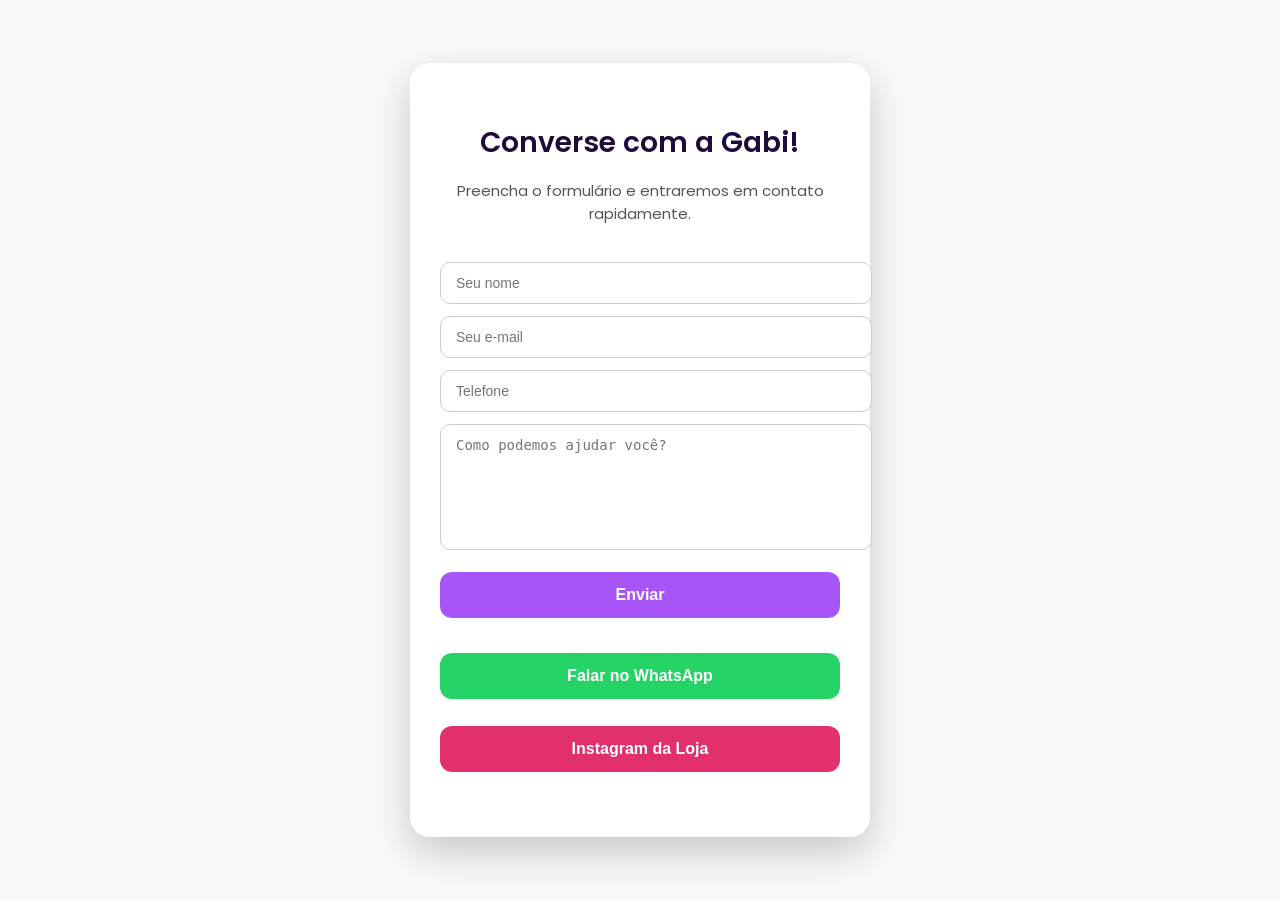
==== index.html @ 00097b76 "Update index.html" ====
<!DOCTYPE html>
<html lang="pt-br">

<head>
<meta charset="UTF-8">
<title>Converse com a Gabi!</title>

<!-- Fonte igual ao rascunho -->
<link href="https://fonts.googleapis.com/css2?family=Poppins:wght@400;600&display=swap" rel="stylesheet">

<style>
body {
    margin: 0;
    font-family: 'Poppins', Arial, Helvetica, sans-serif;
    background: #f8f9fa;
    display: flex;
    justify-content: center;
    align-items: center;
    min-height: 100vh;
}

.container {
    width: 400px;
    max-width: 95%;
    text-align: center;
    padding: 40px 30px;
    background: white;
    border-radius: 20px;
    box-shadow: 0 15px 40px rgba(0, 0, 0, 0.2);
}

h1 {
    margin-bottom: 15px;
    font-size: 28px;
    font-weight: 600;
    color: #1e0b3a;
}

p {
    margin-bottom: 25px;
    color: #555;
    font-size: 15px;
}

input,
textarea {
    width: 100%;
    padding: 12px 15px;
    margin-top: 12px;
    border-radius: 10px;
    border: 1px solid #ccc;
    font-size: 14px;
    transition: 0.3s;
}

input:focus,
textarea:focus {
    outline: none;
    border-color: #a855f7;
}

textarea {
    height: 100px;
    resize: none;
}

button {
    width: 100%;
    padding: 14px;
    margin-top: 15px;
    border: none;
    border-radius: 12px;
    font-size: 16px;
    font-weight: 600;
    cursor: pointer;
    transition: 0.3s;
}

/* Enviar */
.enviar {
    background: #a855f7;
    color: white;
}
.enviar:hover {
    background: #9333ea;
}

/* WhatsApp */
.whatsapp {
    background: #25D366;
    color: white;
}
.whatsapp:hover {
    background: #1ebe5d;
}

/* Instagram */
.instagram {
    background: #E1306C;
    color: white;
}
.instagram:hover {
    background: #c1275b;
}

.links {
    margin-top: 20px;
    display: flex;
    flex-direction: column;
    gap: 12px;
}

#msg {
    margin-top: 20px;
    color: #28a745;
    font-weight: 600;
}
</style>
</head>

<body>

<div class="container">

<h1>Converse com a Gabi!</h1>

<p>Preencha o formulário e entraremos em contato rapidamente.</p>

<form id="form">
    <input id="campoA" placeholder="Seu nome" required>
    <input id="campoB" placeholder="Seu e-mail" required>
    <input id="campoC" placeholder="Telefone">
    <textarea id="campoD" placeholder="Como podemos ajudar você?"></textarea>
    <button class="enviar" type="submit">Enviar</button>
</form>

<div class="links">
    <button class="whatsapp" onclick="window.open('https://wa.me/5519981351382')">
        Falar no WhatsApp
    </button>
    <button class="instagram" onclick="window.open('https://www.instagram.com/almaelua.store/')">
        Instagram da Loja
    </button>
</div>

<p id="msg"></p>

</div>

<script src="script.js"></script>
</body>
</html>
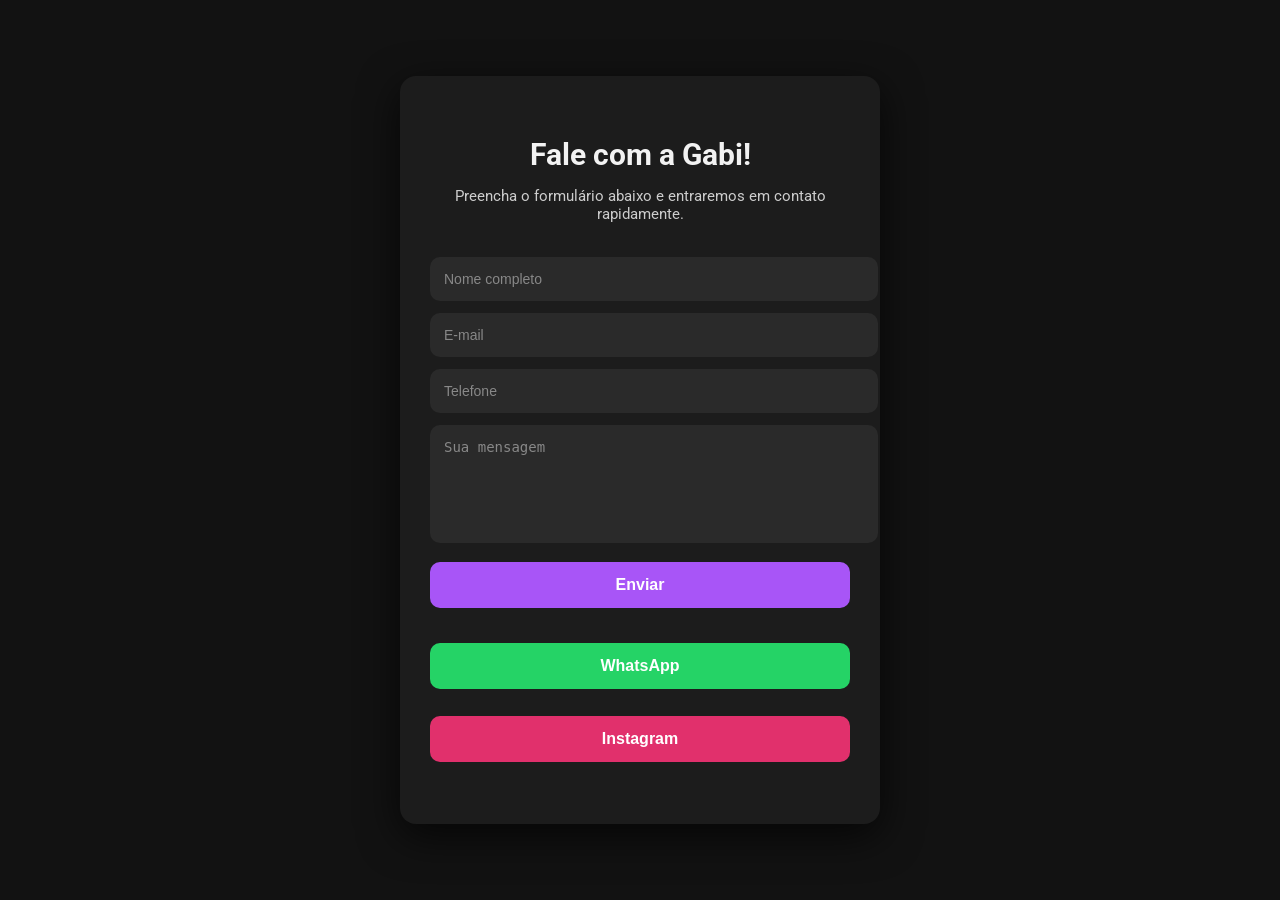
==== commit 84215cf5: "Update index.html" ====
--- a/index.html
+++ b/index.html
@@ -3,16 +3,16 @@
 
 <head>
 <meta charset="UTF-8">
-<title>Converse com a Gabi!</title>
+<title>Landing Gabi</title>
 
-<!-- Fonte igual ao rascunho -->
-<link href="https://fonts.googleapis.com/css2?family=Poppins:wght@400;600&display=swap" rel="stylesheet">
+<!-- Fonte do rascunho -->
+<link href="https://fonts.googleapis.com/css2?family=Roboto:wght@400;700&display=swap" rel="stylesheet">
 
 <style>
 body {
     margin: 0;
-    font-family: 'Poppins', Arial, Helvetica, sans-serif;
-    background: #f8f9fa;
+    font-family: 'Roboto', sans-serif;
+    background: #121212; /* fundo igual rascunho */
     display: flex;
     justify-content: center;
     align-items: center;
@@ -20,47 +20,53 @@
 }
 
 .container {
-    width: 400px;
+    width: 420px;
     max-width: 95%;
     text-align: center;
     padding: 40px 30px;
-    background: white;
-    border-radius: 20px;
-    box-shadow: 0 15px 40px rgba(0, 0, 0, 0.2);
+    background: #1c1c1c; /* container igual rascunho */
+    border-radius: 16px;
+    box-shadow: 0 12px 40px rgba(0,0,0,0.7);
 }
 
 h1 {
-    margin-bottom: 15px;
-    font-size: 28px;
-    font-weight: 600;
-    color: #1e0b3a;
+    margin-bottom: 12px;
+    font-size: 30px;
+    font-weight: 700;
+    color: #f2f2f2;
 }
 
 p {
-    margin-bottom: 25px;
-    color: #555;
+    margin-bottom: 22px;
+    color: #cccccc;
     font-size: 15px;
 }
 
 input,
 textarea {
     width: 100%;
-    padding: 12px 15px;
+    padding: 14px;
     margin-top: 12px;
     border-radius: 10px;
-    border: 1px solid #ccc;
+    border: none;
     font-size: 14px;
+    background: #2a2a2a;
+    color: #fff;
     transition: 0.3s;
+}
+
+input::placeholder,
+textarea::placeholder {
+    color: #888;
 }
 
 input:focus,
 textarea:focus {
-    outline: none;
-    border-color: #a855f7;
+    outline: 2px solid #a855f7; /* foco igual rascunho */
 }
 
 textarea {
-    height: 100px;
+    height: 90px;
     resize: none;
 }
 
@@ -69,35 +75,32 @@
     padding: 14px;
     margin-top: 15px;
     border: none;
-    border-radius: 12px;
+    border-radius: 10px;
     font-size: 16px;
-    font-weight: 600;
+    font-weight: 700;
     cursor: pointer;
     transition: 0.3s;
 }
 
-/* Enviar */
 .enviar {
     background: #a855f7;
-    color: white;
+    color: #fff;
 }
 .enviar:hover {
     background: #9333ea;
 }
 
-/* WhatsApp */
 .whatsapp {
-    background: #25D366;
-    color: white;
+    background: #25d366;
+    color: #fff;
 }
 .whatsapp:hover {
     background: #1ebe5d;
 }
 
-/* Instagram */
 .instagram {
-    background: #E1306C;
-    color: white;
+    background: #e1306c;
+    color: #fff;
 }
 .instagram:hover {
     background: #c1275b;
@@ -111,9 +114,9 @@
 }
 
 #msg {
-    margin-top: 20px;
-    color: #28a745;
-    font-weight: 600;
+    margin-top: 18px;
+    font-weight: 700;
+    color: #00ff99;
 }
 </style>
 </head>
@@ -122,25 +125,21 @@
 
 <div class="container">
 
-<h1>Converse com a Gabi!</h1>
+<h1>Fale com a Gabi!</h1>
 
-<p>Preencha o formulário e entraremos em contato rapidamente.</p>
+<p>Preencha o formulário abaixo e entraremos em contato rapidamente.</p>
 
 <form id="form">
-    <input id="campoA" placeholder="Seu nome" required>
-    <input id="campoB" placeholder="Seu e-mail" required>
+    <input id="campoA" placeholder="Nome completo" required>
+    <input id="campoB" placeholder="E-mail" required>
     <input id="campoC" placeholder="Telefone">
-    <textarea id="campoD" placeholder="Como podemos ajudar você?"></textarea>
+    <textarea id="campoD" placeholder="Sua mensagem"></textarea>
     <button class="enviar" type="submit">Enviar</button>
 </form>
 
 <div class="links">
-    <button class="whatsapp" onclick="window.open('https://wa.me/5519981351382')">
-        Falar no WhatsApp
-    </button>
-    <button class="instagram" onclick="window.open('https://www.instagram.com/almaelua.store/')">
-        Instagram da Loja
-    </button>
+    <button class="whatsapp" onclick="window.open('https://wa.me/5519981351382')">WhatsApp</button>
+    <button class="instagram" onclick="window.open('https://www.instagram.com/almaelua.store/')">Instagram</button>
 </div>
 
 <p id="msg"></p>
@@ -148,5 +147,6 @@
 </div>
 
 <script src="script.js"></script>
+
 </body>
 </html>
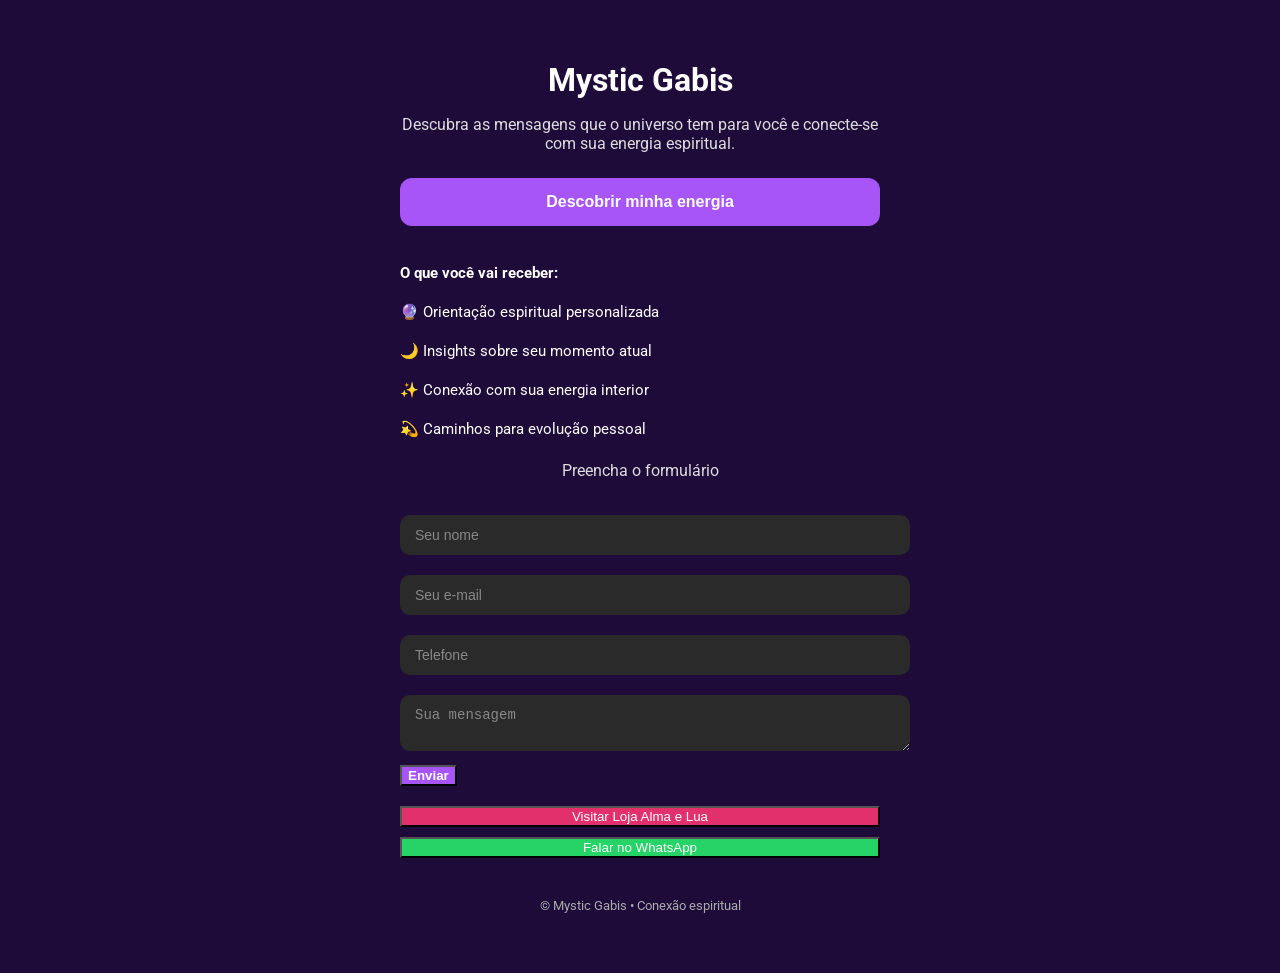
==== commit 6d04e05a: "Update index.html" ====
--- a/index.html
+++ b/index.html
@@ -3,150 +3,164 @@
 
 <head>
 <meta charset="UTF-8">
-<title>Landing Gabi</title>
+<title>Mystic Gabis</title>
 
-<!-- Fonte do rascunho -->
+<!-- Fonte igual ao rascunho -->
 <link href="https://fonts.googleapis.com/css2?family=Roboto:wght@400;700&display=swap" rel="stylesheet">
 
 <style>
 body {
     margin: 0;
     font-family: 'Roboto', sans-serif;
-    background: #121212; /* fundo igual rascunho */
-    display: flex;
-    justify-content: center;
-    align-items: center;
-    min-height: 100vh;
+    background: #1e0b3a; /* fundo igual rascunho */
+    color: #fff;
+    overflow-x: hidden;
 }
 
 .container {
-    width: 420px;
-    max-width: 95%;
-    text-align: center;
-    padding: 40px 30px;
-    background: #1c1c1c; /* container igual rascunho */
-    border-radius: 16px;
-    box-shadow: 0 12px 40px rgba(0,0,0,0.7);
+    width: 100%;
+    max-width: 480px;
+    margin: 0 auto;
+    padding: 40px 20px;
 }
 
 h1 {
-    margin-bottom: 12px;
-    font-size: 30px;
+    font-size: 32px;
     font-weight: 700;
-    color: #f2f2f2;
+    text-align: center;
+    margin-bottom: 10px;
 }
 
-p {
-    margin-bottom: 22px;
-    color: #cccccc;
-    font-size: 15px;
+p.description {
+    text-align: center;
+    font-size: 16px;
+    color: #ddd;
+    margin-bottom: 25px;
 }
 
-input,
-textarea {
+.button-main {
     width: 100%;
-    padding: 14px;
-    margin-top: 12px;
+    padding: 15px;
+    font-size: 16px;
+    font-weight: 700;
+    border: none;
+    border-radius: 12px;
+    margin-bottom: 15px;
+    cursor: pointer;
+    transition: 0.3s;
+}
+
+.button-discover {
+    background: #a855f7;
+    color: #fff;
+}
+.button-discover:hover {
+    background: #9333ea;
+}
+
+.features {
+    margin: 20px 0;
+    font-size: 15px;
+    line-height: 1.6;
+}
+
+form input,
+form textarea {
+    width: 100%;
+    padding: 12px 15px;
+    margin: 10px 0;
     border-radius: 10px;
     border: none;
     font-size: 14px;
     background: #2a2a2a;
     color: #fff;
-    transition: 0.3s;
 }
 
-input::placeholder,
-textarea::placeholder {
+form input::placeholder,
+form textarea::placeholder {
     color: #888;
 }
 
-input:focus,
-textarea:focus {
-    outline: 2px solid #a855f7; /* foco igual rascunho */
+form button.enviar {
+    background: #a855f7;
+    color: #fff;
+    font-weight: 700;
 }
 
-textarea {
-    height: 90px;
-    resize: none;
-}
-
-button {
-    width: 100%;
-    padding: 14px;
-    margin-top: 15px;
-    border: none;
-    border-radius: 10px;
-    font-size: 16px;
-    font-weight: 700;
-    cursor: pointer;
-    transition: 0.3s;
-}
-
-.enviar {
-    background: #a855f7;
-    color: #fff;
-}
-.enviar:hover {
+form button.enviar:hover {
     background: #9333ea;
 }
 
-.whatsapp {
-    background: #25d366;
+.links {
+    display: flex;
+    flex-direction: column;
+    gap: 10px;
+    margin-top: 20px;
+}
+
+button.whatsapp {
+    background: #25D366;
     color: #fff;
 }
-.whatsapp:hover {
+
+button.whatsapp:hover {
     background: #1ebe5d;
 }
 
-.instagram {
-    background: #e1306c;
+button.instagram {
+    background: #E1306C;
     color: #fff;
 }
-.instagram:hover {
+
+button.instagram:hover {
     background: #c1275b;
 }
 
-.links {
-    margin-top: 20px;
-    display: flex;
-    flex-direction: column;
-    gap: 12px;
+.footer {
+    text-align: center;
+    font-size: 13px;
+    color: #aaa;
+    margin: 40px 0 20px 0;
 }
 
-#msg {
-    margin-top: 18px;
-    font-weight: 700;
-    color: #00ff99;
-}
 </style>
 </head>
 
 <body>
 
 <div class="container">
+    <h1>Mystic Gabis</h1>
+    <p class="description">Descubra as mensagens que o universo tem para você e conecte-se com sua energia espiritual.</p>
 
-<h1>Fale com a Gabi!</h1>
+    <button class="button-main button-discover">Descobrir minha energia</button>
 
-<p>Preencha o formulário abaixo e entraremos em contato rapidamente.</p>
+    <div class="features">
+        <p><strong>O que você vai receber:</strong></p>
+        <p>🔮 Orientação espiritual personalizada</p>
+        <p>🌙 Insights sobre seu momento atual</p>
+        <p>✨ Conexão com sua energia interior</p>
+        <p>💫 Caminhos para evolução pessoal</p>
+    </div>
 
-<form id="form">
-    <input id="campoA" placeholder="Nome completo" required>
-    <input id="campoB" placeholder="E-mail" required>
-    <input id="campoC" placeholder="Telefone">
-    <textarea id="campoD" placeholder="Sua mensagem"></textarea>
-    <button class="enviar" type="submit">Enviar</button>
-</form>
+    <p class="description">Preencha o formulário</p>
+    <form id="form">
+        <input id="campoA" placeholder="Seu nome" required>
+        <input id="campoB" placeholder="Seu e-mail" required>
+        <input id="campoC" placeholder="Telefone">
+        <textarea id="campoD" placeholder="Sua mensagem"></textarea>
+        <button class="enviar" type="submit">Enviar</button>
+    </form>
 
-<div class="links">
-    <button class="whatsapp" onclick="window.open('https://wa.me/5519981351382')">WhatsApp</button>
-    <button class="instagram" onclick="window.open('https://www.instagram.com/almaelua.store/')">Instagram</button>
-</div>
+    <div class="links">
+        <button class="instagram" onclick="window.open('https://www.instagram.com/almaelua.store/')">Visitar Loja Alma e Lua</button>
+        <button class="whatsapp" onclick="window.open('https://wa.me/5519981351382')">Falar no WhatsApp</button>
+    </div>
 
-<p id="msg"></p>
-
+    <div class="footer">
+        © Mystic Gabis • Conexão espiritual
+    </div>
 </div>
 
 <script src="script.js"></script>
-
 </body>
 </html>
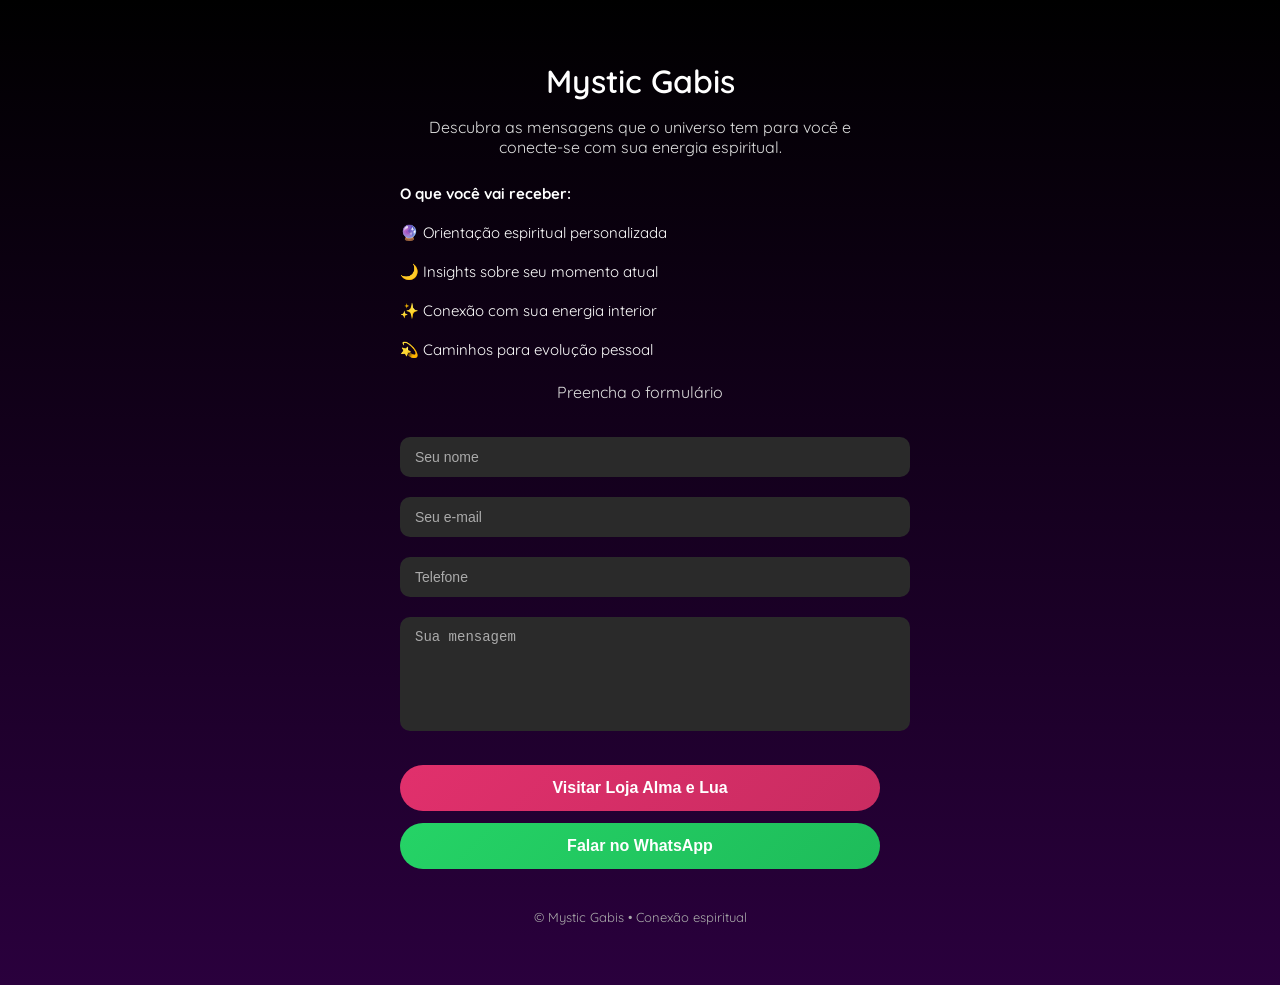
==== commit 8eec98b8: "Update index.html" ====
--- a/index.html
+++ b/index.html
@@ -5,14 +5,14 @@
 <meta charset="UTF-8">
 <title>Mystic Gabis</title>
 
-<!-- Fonte igual ao rascunho -->
-<link href="https://fonts.googleapis.com/css2?family=Roboto:wght@400;700&display=swap" rel="stylesheet">
+<!-- Fonte mais feminina e estética simples -->
+<link href="https://fonts.googleapis.com/css2?family=Quicksand:wght@400;600&display=swap" rel="stylesheet">
 
 <style>
 body {
     margin: 0;
-    font-family: 'Roboto', sans-serif;
-    background: #1e0b3a; /* fundo igual rascunho */
+    font-family: 'Quicksand', sans-serif;
+    background: linear-gradient(180deg, #000000 0%, #2a003d 100%);
     color: #fff;
     overflow-x: hidden;
 }
@@ -26,7 +26,7 @@
 
 h1 {
     font-size: 32px;
-    font-weight: 700;
+    font-weight: 600;
     text-align: center;
     margin-bottom: 10px;
 }
@@ -36,26 +36,6 @@
     font-size: 16px;
     color: #ddd;
     margin-bottom: 25px;
-}
-
-.button-main {
-    width: 100%;
-    padding: 15px;
-    font-size: 16px;
-    font-weight: 700;
-    border: none;
-    border-radius: 12px;
-    margin-bottom: 15px;
-    cursor: pointer;
-    transition: 0.3s;
-}
-
-.button-discover {
-    background: #a855f7;
-    color: #fff;
-}
-.button-discover:hover {
-    background: #9333ea;
 }
 
 .features {
@@ -78,42 +58,57 @@
 
 form input::placeholder,
 form textarea::placeholder {
-    color: #888;
+    color: #aaa;
+}
+
+form input:focus,
+form textarea:focus {
+    outline: 2px solid #a855f7;
+}
+
+form textarea {
+    height: 90px;
+    resize: none;
 }
 
 form button.enviar {
-    background: #a855f7;
-    color: #fff;
-    font-weight: 700;
-}
-
-form button.enviar:hover {
-    background: #9333ea;
+    display: none; /* mantém o envio via formulário, mas não mostra botão extra */
 }
 
 .links {
     display: flex;
     flex-direction: column;
-    gap: 10px;
+    gap: 12px;
     margin-top: 20px;
 }
 
-button.whatsapp {
-    background: #25D366;
+button.whatsapp,
+button.instagram {
+    padding: 14px;
+    border: none;
+    border-radius: 24px; /* arredondado como o botão roxo */
+    font-size: 16px;
+    font-weight: 600;
+    cursor: pointer;
+    transition: 0.3s;
     color: #fff;
 }
 
+/* Leve degradê nos botões */
+button.whatsapp {
+    background: linear-gradient(135deg, #25d366 0%, #1ebc5a 100%);
+}
+
 button.whatsapp:hover {
-    background: #1ebe5d;
+    background: linear-gradient(135deg, #1ebc5a 0%, #17a74d 100%);
 }
 
 button.instagram {
-    background: #E1306C;
-    color: #fff;
+    background: linear-gradient(135deg, #e1306c 0%, #c92c61 100%);
 }
 
 button.instagram:hover {
-    background: #c1275b;
+    background: linear-gradient(135deg, #c92c61 0%, #a0224f 100%);
 }
 
 .footer {
@@ -122,43 +117,40 @@
     color: #aaa;
     margin: 40px 0 20px 0;
 }
-
 </style>
 </head>
 
 <body>
 
 <div class="container">
-    <h1>Mystic Gabis</h1>
-    <p class="description">Descubra as mensagens que o universo tem para você e conecte-se com sua energia espiritual.</p>
 
-    <button class="button-main button-discover">Descobrir minha energia</button>
+<h1>Mystic Gabis</h1>
+<p class="description">Descubra as mensagens que o universo tem para você e conecte-se com sua energia espiritual.</p>
 
-    <div class="features">
-        <p><strong>O que você vai receber:</strong></p>
-        <p>🔮 Orientação espiritual personalizada</p>
-        <p>🌙 Insights sobre seu momento atual</p>
-        <p>✨ Conexão com sua energia interior</p>
-        <p>💫 Caminhos para evolução pessoal</p>
-    </div>
+<div class="features">
+    <p><strong>O que você vai receber:</strong></p>
+    <p>🔮 Orientação espiritual personalizada</p>
+    <p>🌙 Insights sobre seu momento atual</p>
+    <p>✨ Conexão com sua energia interior</p>
+    <p>💫 Caminhos para evolução pessoal</p>
+</div>
 
-    <p class="description">Preencha o formulário</p>
-    <form id="form">
-        <input id="campoA" placeholder="Seu nome" required>
-        <input id="campoB" placeholder="Seu e-mail" required>
-        <input id="campoC" placeholder="Telefone">
-        <textarea id="campoD" placeholder="Sua mensagem"></textarea>
-        <button class="enviar" type="submit">Enviar</button>
-    </form>
+<p class="description">Preencha o formulário</p>
+<form id="form">
+    <input id="campoA" placeholder="Seu nome" required>
+    <input id="campoB" placeholder="Seu e-mail" required>
+    <input id="campoC" placeholder="Telefone">
+    <textarea id="campoD" placeholder="Sua mensagem"></textarea>
+    <button class="enviar" type="submit"></button>
+</form>
 
-    <div class="links">
-        <button class="instagram" onclick="window.open('https://www.instagram.com/almaelua.store/')">Visitar Loja Alma e Lua</button>
-        <button class="whatsapp" onclick="window.open('https://wa.me/5519981351382')">Falar no WhatsApp</button>
-    </div>
+<div class="links">
+    <button class="instagram" onclick="window.open('https://www.instagram.com/almaelua.store/')">Visitar Loja Alma e Lua</button>
+    <button class="whatsapp" onclick="window.open('https://wa.me/5519981351382')">Falar no WhatsApp</button>
+</div>
 
-    <div class="footer">
-        © Mystic Gabis • Conexão espiritual
-    </div>
+<div class="footer">
+    © Mystic Gabis • Conexão espiritual
 </div>
 
 <script src="script.js"></script>
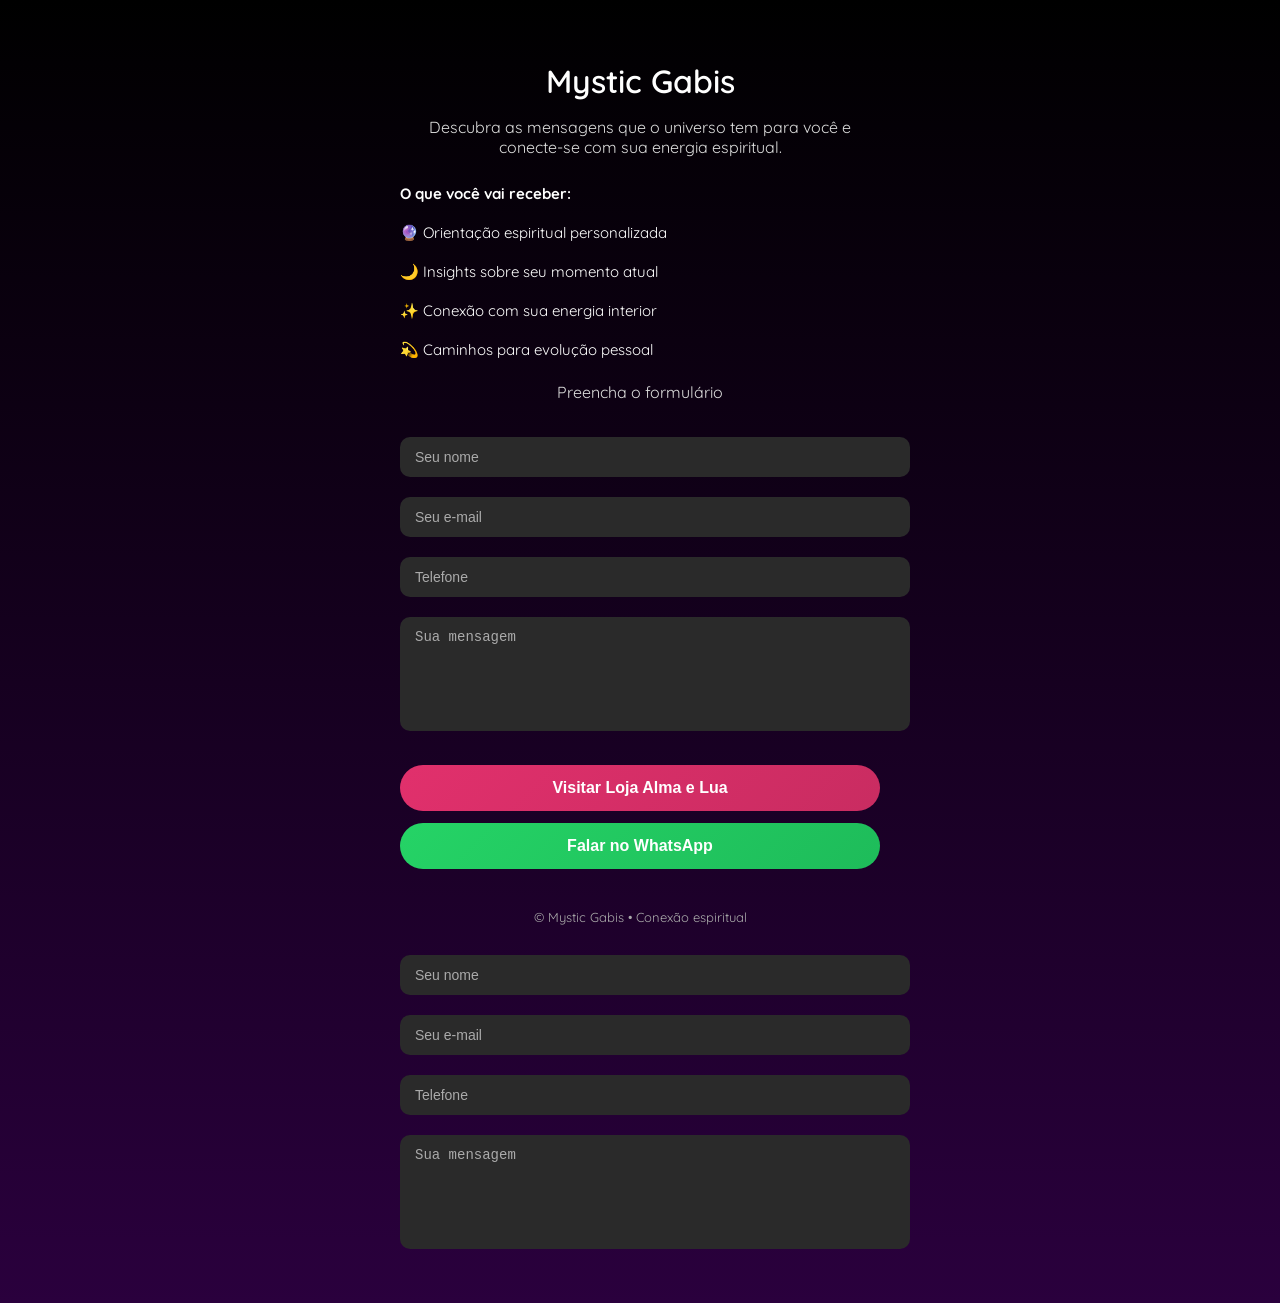
==== commit d8b64646: "Update index.html" ====
--- a/index.html
+++ b/index.html
@@ -152,6 +152,15 @@
 <div class="footer">
     © Mystic Gabis • Conexão espiritual
 </div>
+    <form id="form">
+    <input id="campoA" placeholder="Seu nome" required>
+    <input id="campoB" placeholder="Seu e-mail" required>
+    <input id="campoC" placeholder="Telefone">
+    <textarea id="campoD" placeholder="Sua mensagem"></textarea>
+    
+    <!-- Botão de enviar -->
+    <button class="enviar" type="submit">Enviar</button>
+</form>
 
 <script src="script.js"></script>
 </body>
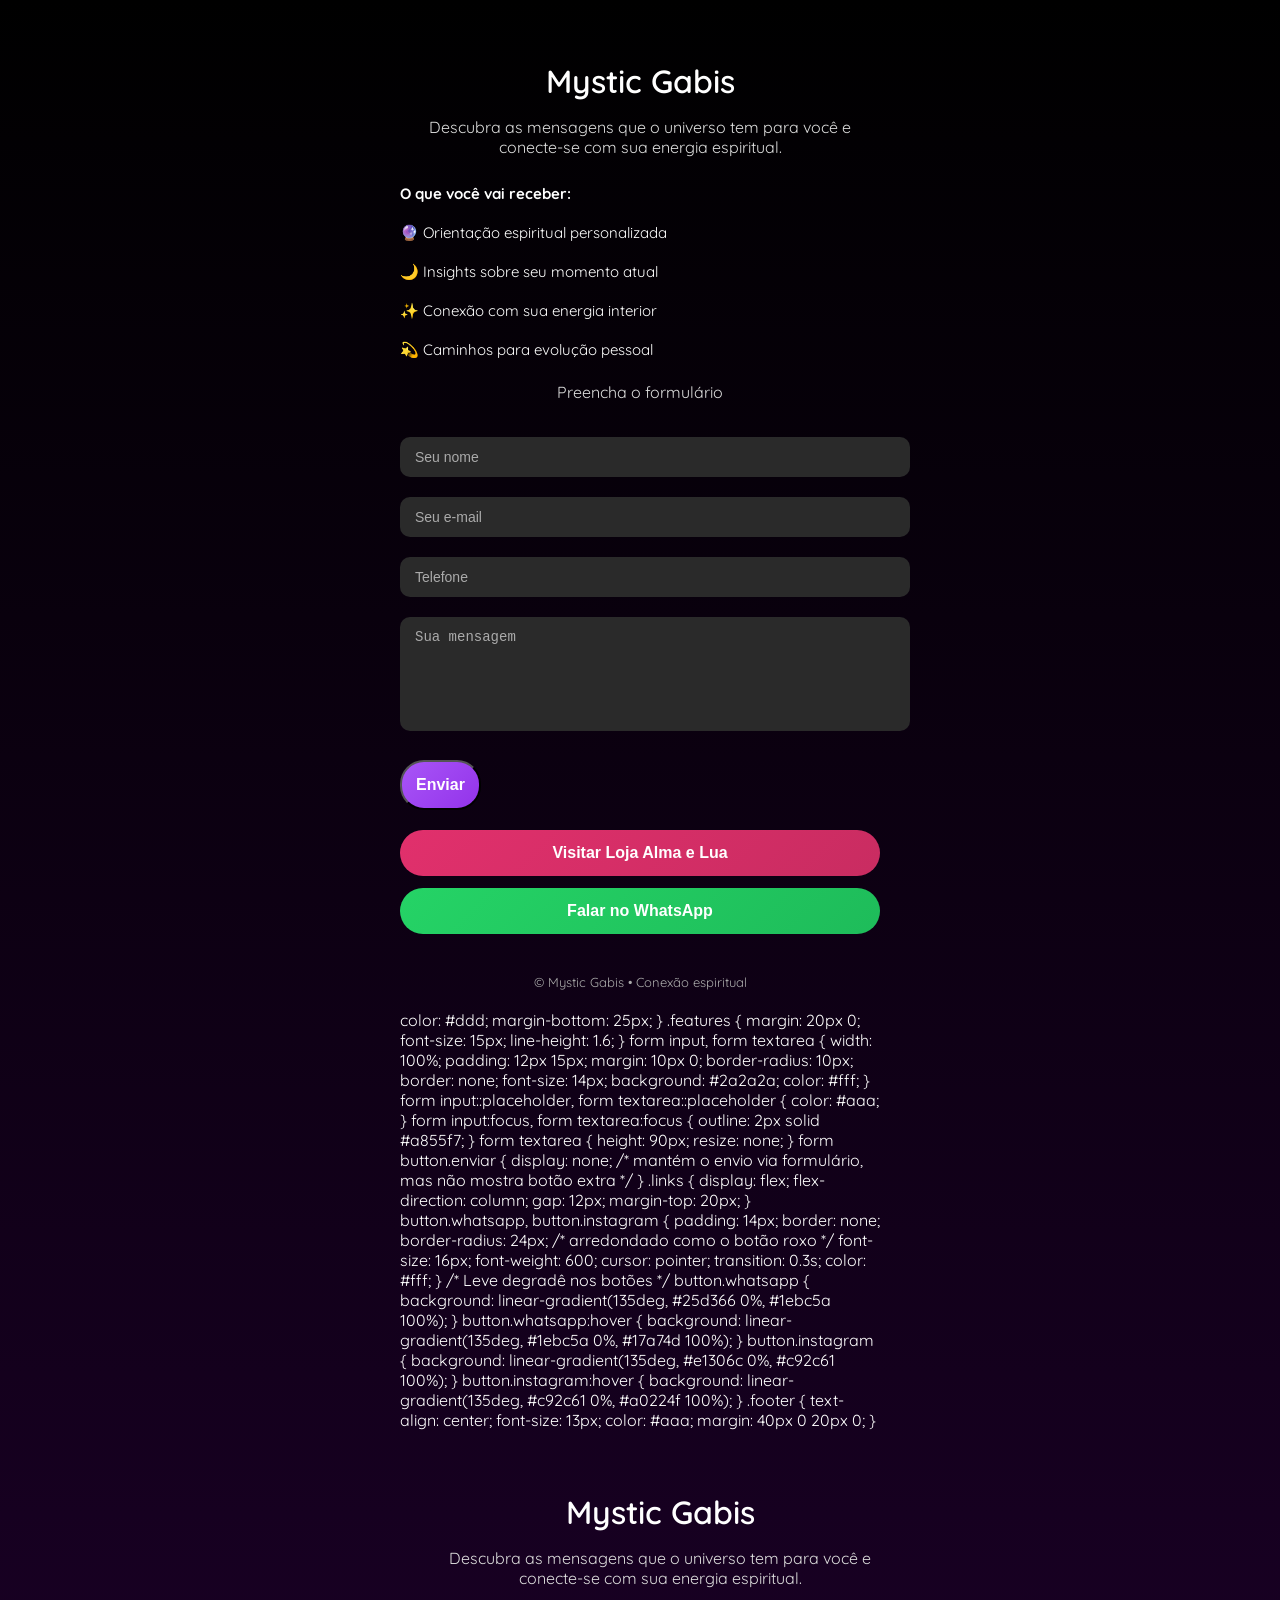
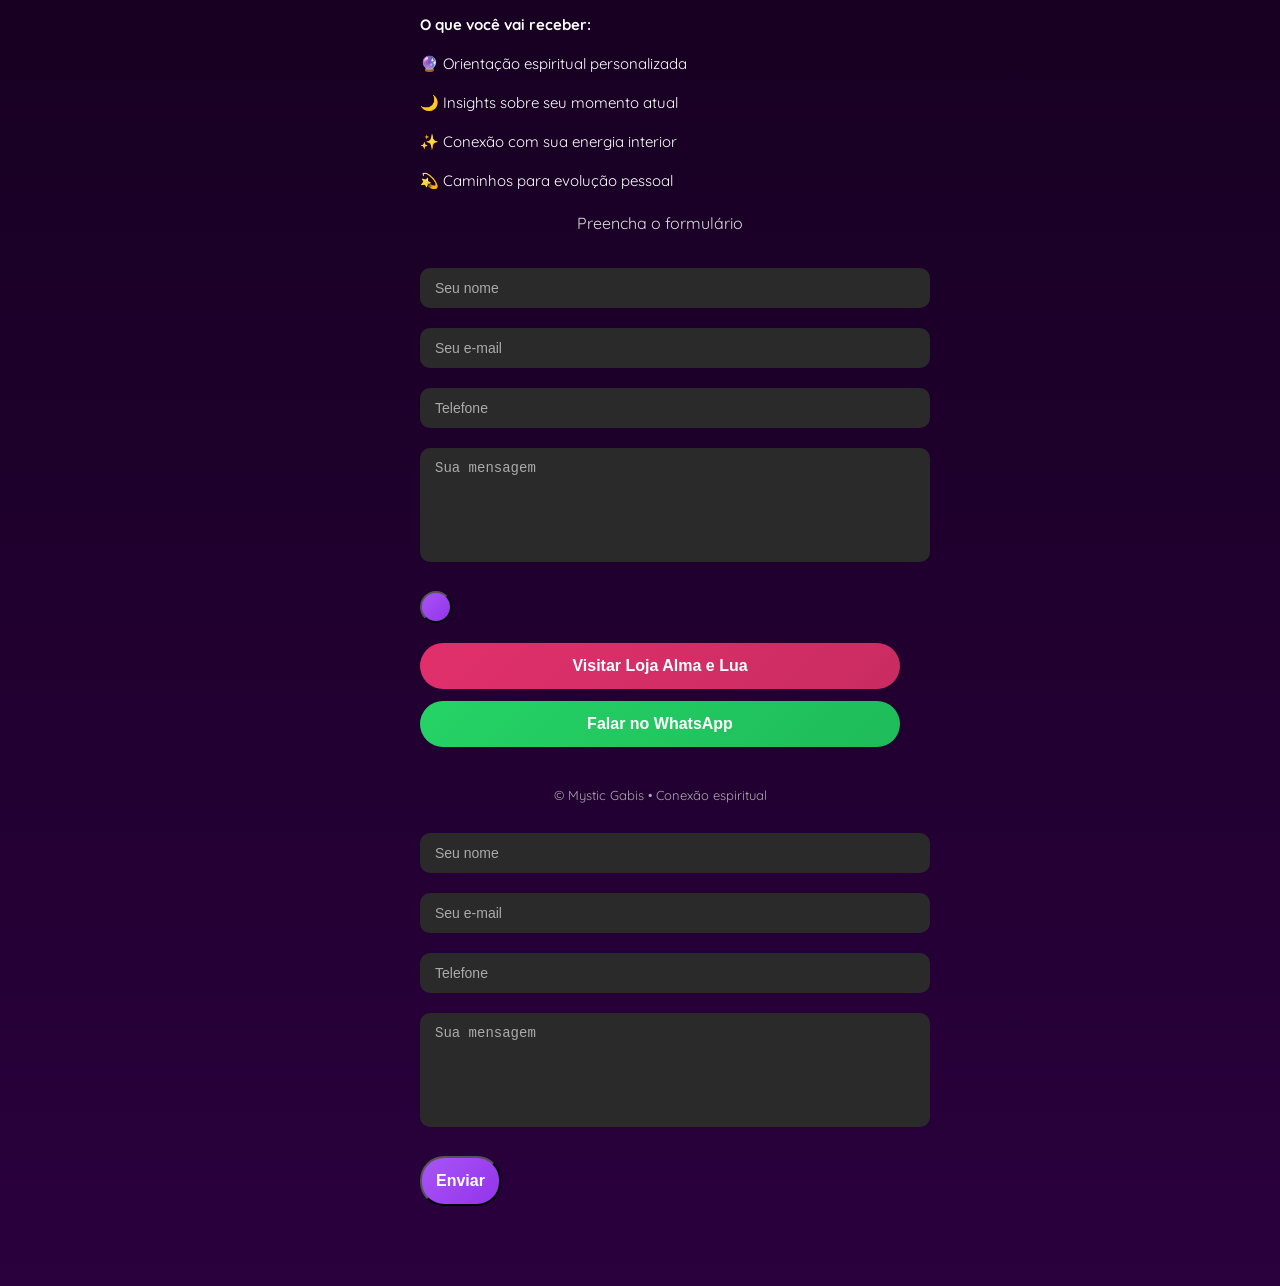
==== commit c0060636: "Update index.html" ====
--- a/index.html
+++ b/index.html
@@ -5,7 +5,7 @@
 <meta charset="UTF-8">
 <title>Mystic Gabis</title>
 
-<!-- Fonte mais feminina e estética simples -->
+<!-- Fonte feminina e estética simples -->
 <link href="https://fonts.googleapis.com/css2?family=Quicksand:wght@400;600&display=swap" rel="stylesheet">
 
 <style>
@@ -71,6 +71,142 @@
     resize: none;
 }
 
+/* Botão de enviar */
+button.enviar {
+    background: linear-gradient(135deg, #a855f7 0%, #9333ea 100%);
+    color: #fff;
+    border-radius: 24px;
+    padding: 14px;
+    font-size: 16px;
+    font-weight: 600;
+    cursor: pointer;
+    transition: 0.3s;
+    margin-top: 15px;
+}
+
+button.enviar:hover {
+    background: linear-gradient(135deg, #9333ea 0%, #7a23d8 100%);
+}
+
+.links {
+    display: flex;
+    flex-direction: column;
+    gap: 12px;
+    margin-top: 20px;
+}
+
+button.whatsapp,
+button.instagram {
+    padding: 14px;
+    border: none;
+    border-radius: 24px;
+    font-size: 16px;
+    font-weight: 600;
+    cursor: pointer;
+    transition: 0.3s;
+    color: #fff;
+}
+
+/* Leve degradê nos botões */
+button.whatsapp {
+    background: linear-gradient(135deg, #25d366 0%, #1ebc5a 100%);
+}
+
+button.whatsapp:hover {
+    background: linear-gradient(135deg, #1ebc5a 0%, #17a74d 100%);
+}
+
+button.instagram {
+    background: linear-gradient(135deg, #e1306c 0%, #c92c61 100%);
+}
+
+button.instagram:hover {
+    background: linear-gradient(135deg, #c92c61 0%, #a0224f 100%);
+}
+
+.footer {
+    text-align: center;
+    font-size: 13px;
+    color: #aaa;
+    margin: 40px 0 20px 0;
+}
+</style>
+</head>
+
+<body>
+
+<div class="container">
+
+<h1>Mystic Gabis</h1>
+<p class="description">Descubra as mensagens que o universo tem para você e conecte-se com sua energia espiritual.</p>
+
+<div class="features">
+    <p><strong>O que você vai receber:</strong></p>
+    <p>🔮 Orientação espiritual personalizada</p>
+    <p>🌙 Insights sobre seu momento atual</p>
+    <p>✨ Conexão com sua energia interior</p>
+    <p>💫 Caminhos para evolução pessoal</p>
+</div>
+
+<p class="description">Preencha o formulário</p>
+<form id="form">
+    <input id="campoA" placeholder="Seu nome" required>
+    <input id="campoB" placeholder="Seu e-mail" required>
+    <input id="campoC" placeholder="Telefone">
+    <textarea id="campoD" placeholder="Sua mensagem"></textarea>
+    
+    <!-- Botão de enviar -->
+    <button class="enviar" type="submit">Enviar</button>
+</form>
+
+<div class="links">
+    <button class="instagram" onclick="window.open('https://www.instagram.com/almaelua.store/')">Visitar Loja Alma e Lua</button>
+    <button class="whatsapp" onclick="window.open('https://wa.me/5519981351382')">Falar no WhatsApp</button>
+</div>
+
+<div class="footer">
+    © Mystic Gabis • Conexão espiritual
+</div>
+
+<script src="script.js"></script>
+</body>
+</html>    color: #ddd;
+    margin-bottom: 25px;
+}
+
+.features {
+    margin: 20px 0;
+    font-size: 15px;
+    line-height: 1.6;
+}
+
+form input,
+form textarea {
+    width: 100%;
+    padding: 12px 15px;
+    margin: 10px 0;
+    border-radius: 10px;
+    border: none;
+    font-size: 14px;
+    background: #2a2a2a;
+    color: #fff;
+}
+
+form input::placeholder,
+form textarea::placeholder {
+    color: #aaa;
+}
+
+form input:focus,
+form textarea:focus {
+    outline: 2px solid #a855f7;
+}
+
+form textarea {
+    height: 90px;
+    resize: none;
+}
+
 form button.enviar {
     display: none; /* mantém o envio via formulário, mas não mostra botão extra */
 }
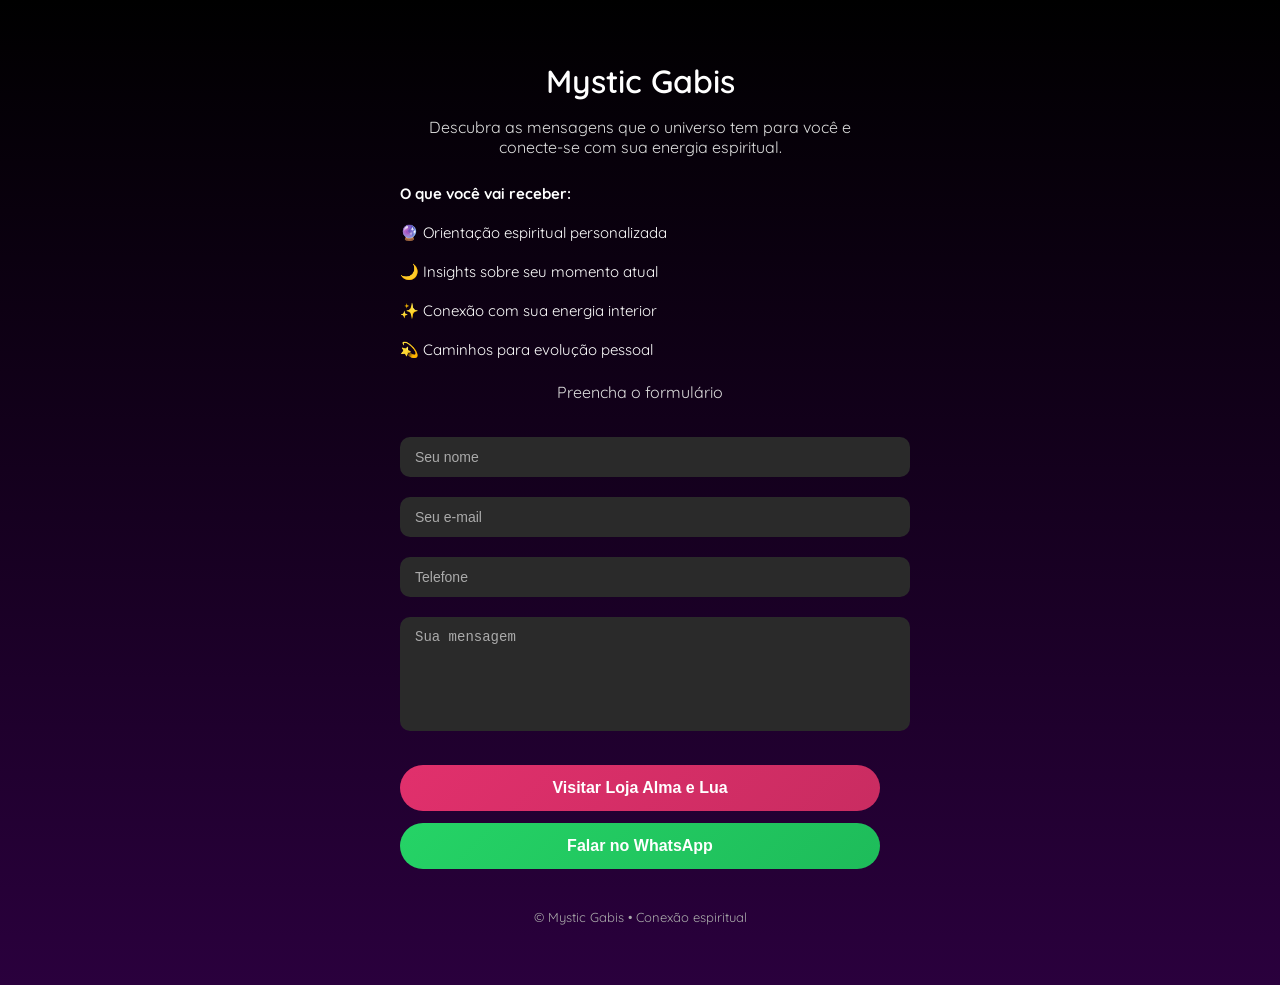
==== commit 5ba406cc: "Update index.html" ====
--- a/index.html
+++ b/index.html
@@ -5,7 +5,7 @@
 <meta charset="UTF-8">
 <title>Mystic Gabis</title>
 
-<!-- Fonte feminina e estética simples -->
+<!-- Fonte mais feminina e estética simples -->
 <link href="https://fonts.googleapis.com/css2?family=Quicksand:wght@400;600&display=swap" rel="stylesheet">
 
 <style>
@@ -35,142 +35,6 @@
     text-align: center;
     font-size: 16px;
     color: #ddd;
-    margin-bottom: 25px;
-}
-
-.features {
-    margin: 20px 0;
-    font-size: 15px;
-    line-height: 1.6;
-}
-
-form input,
-form textarea {
-    width: 100%;
-    padding: 12px 15px;
-    margin: 10px 0;
-    border-radius: 10px;
-    border: none;
-    font-size: 14px;
-    background: #2a2a2a;
-    color: #fff;
-}
-
-form input::placeholder,
-form textarea::placeholder {
-    color: #aaa;
-}
-
-form input:focus,
-form textarea:focus {
-    outline: 2px solid #a855f7;
-}
-
-form textarea {
-    height: 90px;
-    resize: none;
-}
-
-/* Botão de enviar */
-button.enviar {
-    background: linear-gradient(135deg, #a855f7 0%, #9333ea 100%);
-    color: #fff;
-    border-radius: 24px;
-    padding: 14px;
-    font-size: 16px;
-    font-weight: 600;
-    cursor: pointer;
-    transition: 0.3s;
-    margin-top: 15px;
-}
-
-button.enviar:hover {
-    background: linear-gradient(135deg, #9333ea 0%, #7a23d8 100%);
-}
-
-.links {
-    display: flex;
-    flex-direction: column;
-    gap: 12px;
-    margin-top: 20px;
-}
-
-button.whatsapp,
-button.instagram {
-    padding: 14px;
-    border: none;
-    border-radius: 24px;
-    font-size: 16px;
-    font-weight: 600;
-    cursor: pointer;
-    transition: 0.3s;
-    color: #fff;
-}
-
-/* Leve degradê nos botões */
-button.whatsapp {
-    background: linear-gradient(135deg, #25d366 0%, #1ebc5a 100%);
-}
-
-button.whatsapp:hover {
-    background: linear-gradient(135deg, #1ebc5a 0%, #17a74d 100%);
-}
-
-button.instagram {
-    background: linear-gradient(135deg, #e1306c 0%, #c92c61 100%);
-}
-
-button.instagram:hover {
-    background: linear-gradient(135deg, #c92c61 0%, #a0224f 100%);
-}
-
-.footer {
-    text-align: center;
-    font-size: 13px;
-    color: #aaa;
-    margin: 40px 0 20px 0;
-}
-</style>
-</head>
-
-<body>
-
-<div class="container">
-
-<h1>Mystic Gabis</h1>
-<p class="description">Descubra as mensagens que o universo tem para você e conecte-se com sua energia espiritual.</p>
-
-<div class="features">
-    <p><strong>O que você vai receber:</strong></p>
-    <p>🔮 Orientação espiritual personalizada</p>
-    <p>🌙 Insights sobre seu momento atual</p>
-    <p>✨ Conexão com sua energia interior</p>
-    <p>💫 Caminhos para evolução pessoal</p>
-</div>
-
-<p class="description">Preencha o formulário</p>
-<form id="form">
-    <input id="campoA" placeholder="Seu nome" required>
-    <input id="campoB" placeholder="Seu e-mail" required>
-    <input id="campoC" placeholder="Telefone">
-    <textarea id="campoD" placeholder="Sua mensagem"></textarea>
-    
-    <!-- Botão de enviar -->
-    <button class="enviar" type="submit">Enviar</button>
-</form>
-
-<div class="links">
-    <button class="instagram" onclick="window.open('https://www.instagram.com/almaelua.store/')">Visitar Loja Alma e Lua</button>
-    <button class="whatsapp" onclick="window.open('https://wa.me/5519981351382')">Falar no WhatsApp</button>
-</div>
-
-<div class="footer">
-    © Mystic Gabis • Conexão espiritual
-</div>
-
-<script src="script.js"></script>
-</body>
-</html>    color: #ddd;
     margin-bottom: 25px;
 }
 
@@ -288,15 +152,6 @@
 <div class="footer">
     © Mystic Gabis • Conexão espiritual
 </div>
-    <form id="form">
-    <input id="campoA" placeholder="Seu nome" required>
-    <input id="campoB" placeholder="Seu e-mail" required>
-    <input id="campoC" placeholder="Telefone">
-    <textarea id="campoD" placeholder="Sua mensagem"></textarea>
-    
-    <!-- Botão de enviar -->
-    <button class="enviar" type="submit">Enviar</button>
-</form>
 
 <script src="script.js"></script>
 </body>
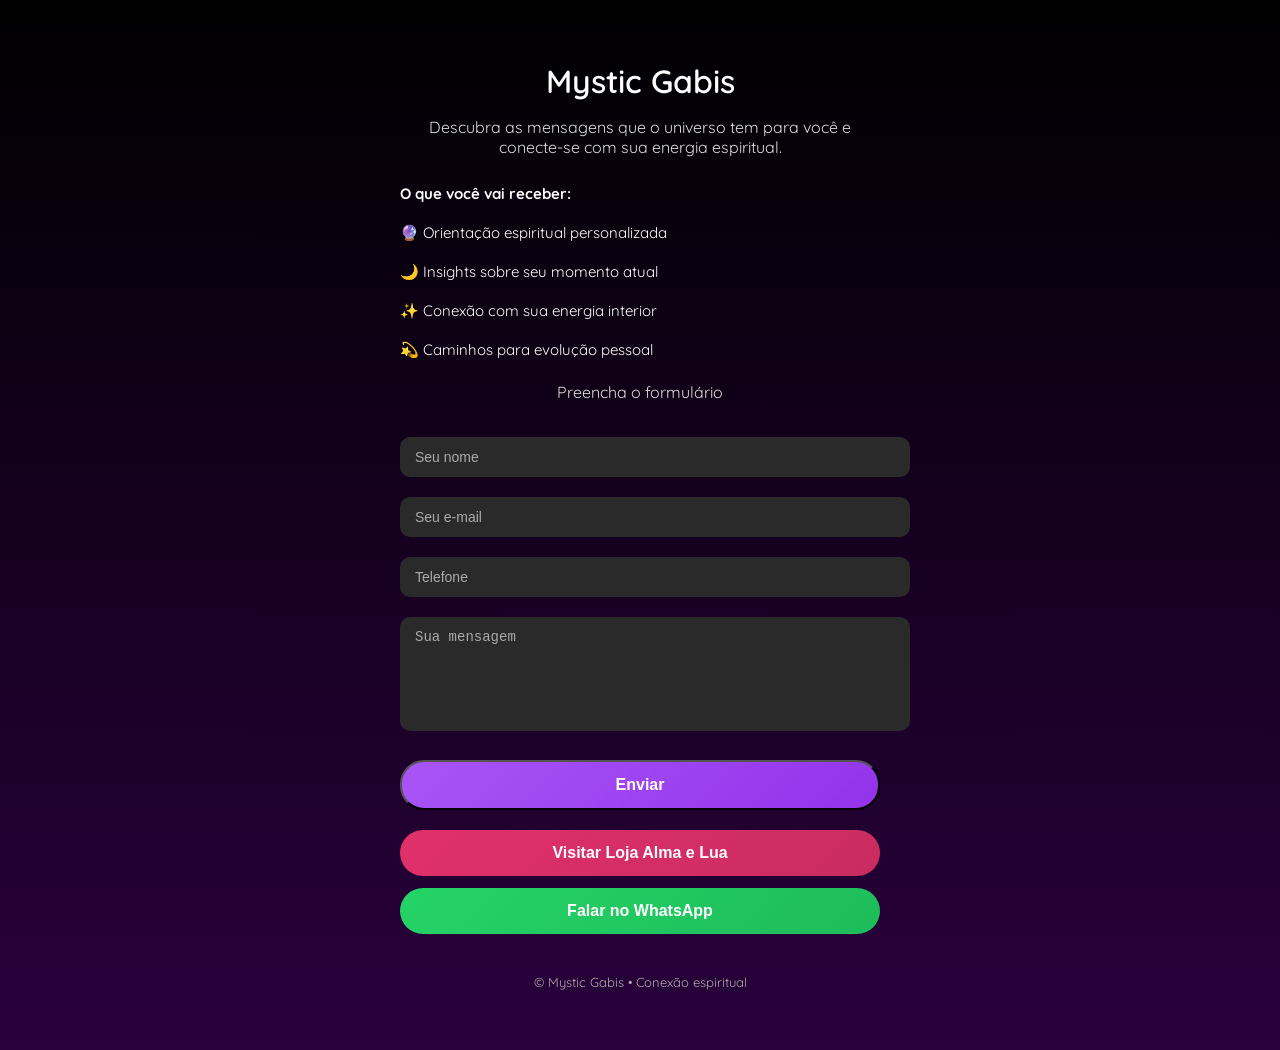
==== commit 4b389a56: "Update index.html" ====
--- a/index.html
+++ b/index.html
@@ -71,8 +71,22 @@
     resize: none;
 }
 
-form button.enviar {
-    display: none; /* mantém o envio via formulário, mas não mostra botão extra */
+/* Botão enviar roxo e arredondado */
+button.enviar {
+    background: linear-gradient(135deg, #a855f7 0%, #9333ea 100%);
+    color: #fff;
+    border-radius: 24px; /* arredondado */
+    padding: 14px;
+    font-size: 16px;
+    font-weight: 600;
+    cursor: pointer;
+    transition: 0.3s;
+    margin-top: 15px;
+    width: 100%;
+}
+
+button.enviar:hover {
+    background: linear-gradient(135deg, #9333ea 0%, #7a23d8 100%);
 }
 
 .links {
@@ -86,7 +100,7 @@
 button.instagram {
     padding: 14px;
     border: none;
-    border-radius: 24px; /* arredondado como o botão roxo */
+    border-radius: 24px;
     font-size: 16px;
     font-weight: 600;
     cursor: pointer;
@@ -141,7 +155,9 @@
     <input id="campoB" placeholder="Seu e-mail" required>
     <input id="campoC" placeholder="Telefone">
     <textarea id="campoD" placeholder="Sua mensagem"></textarea>
-    <button class="enviar" type="submit"></button>
+    
+    <!-- Botão de enviar adicionado corretamente -->
+    <button class="enviar" type="submit">Enviar</button>
 </form>
 
 <div class="links">
